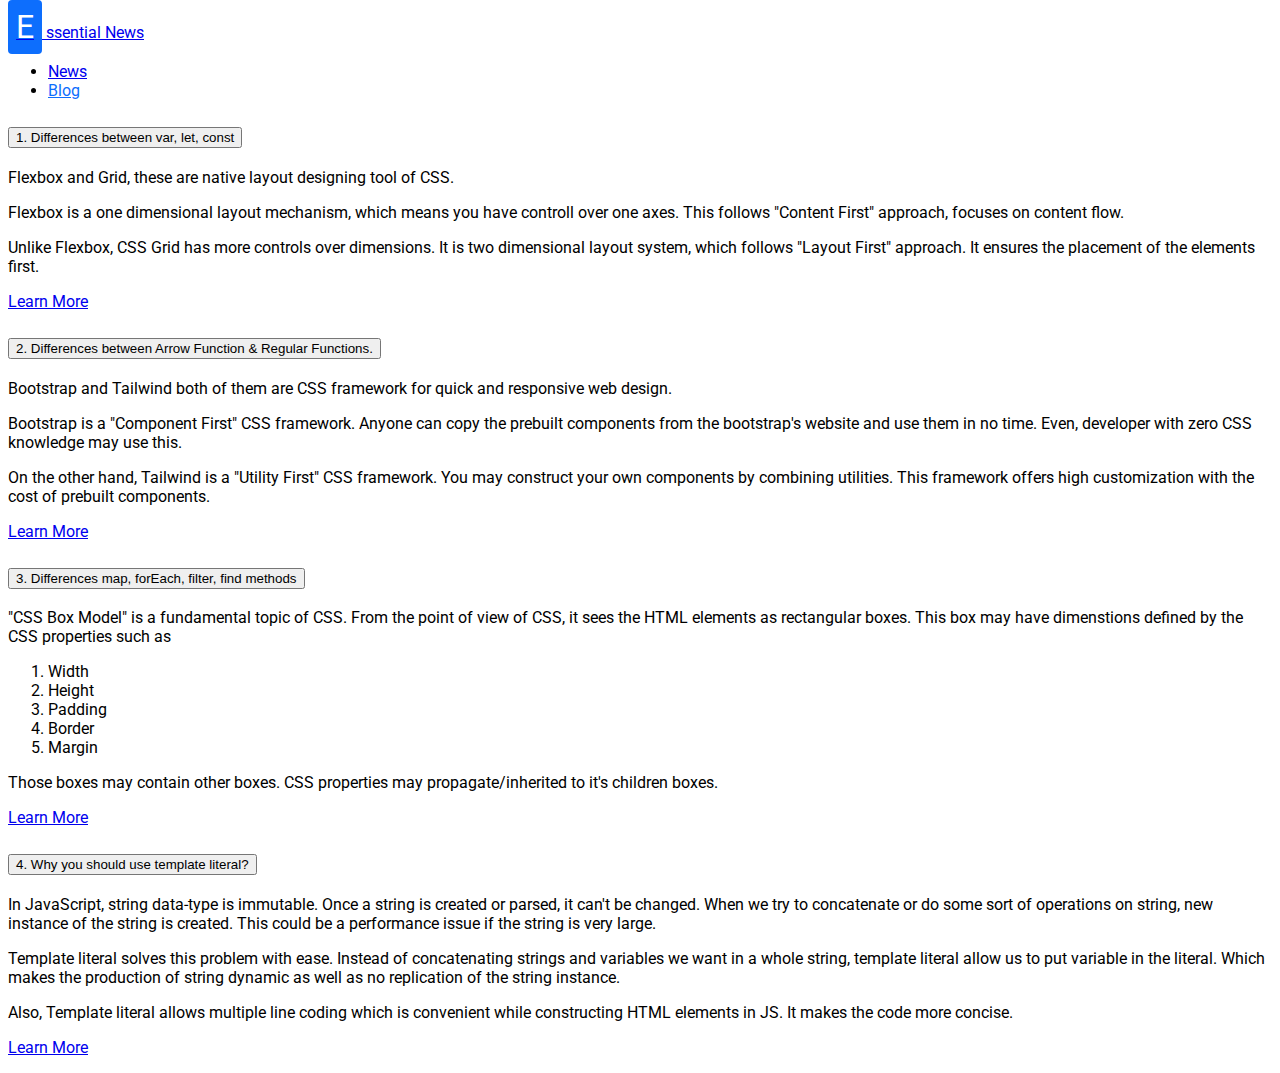
==== html/blog.html @ d03d8aff "Answered the 4th question" ====
<!DOCTYPE html>
<html lang="en">
  <head>
    <meta charset="UTF-8" />
    <meta name="viewport" content="width=device-width, initial-scale=1.0" />
    <!-- IMPORT Bootstrap CSS -->
    <link
      href="https://cdn.jsdelivr.net/npm/bootstrap@5.2.0/dist/css/bootstrap.min.css"
      rel="stylesheet"
      integrity="sha384-gH2yIJqKdNHPEq0n4Mqa/HGKIhSkIHeL5AyhkYV8i59U5AR6csBvApHHNl/vI1Bx"
      crossorigin="anonymous"
    />

    <!-- User Authored Style Sheets -->
    <link rel="stylesheet" href="../style.css" />
    <title>Blog | The Essential News</title>
  </head>
  <body>
    <header>
      <!-- Top Navigation Bar -->
      <nav class="navbar bg-light">
        <div class="container">
          <a class="navbar-brand" href="/index.html"
            ><span class="big">E</span> ssential News</a
          >
          <div class="d-lg-flex justify-content-lg-end">
            <ul class="navbar-nav d-flex flex-row">
              <li class="nav-item p-3">
                <a class="nav-link" aria-current="page" href="/index.html"
                  >News</a
                >
              </li>
              <li class="nav-item p-3">
                <a class="nav-link active" href="html/blog.html">Blog</a>
              </li>
            </ul>
          </div>
        </div>
      </nav>
    </header>

    <div class="container">
      <!-- Accordion -->
      <div class="mt-4 accordion accordion-flush" id="accordionFlushExample">
        <div class="accordion-item">
          <h2 class="accordion-header" id="flush-headingOne">
            <button
              class="accordion-button collapsed fw-bold"
              type="button"
              data-bs-toggle="collapse"
              data-bs-target="#flush-collapseOne"
              aria-expanded="false"
              aria-controls="flush-collapseOne"
            >
              1. Differences between var, let, const
            </button>
          </h2>
          <div
            id="flush-collapseOne"
            class="accordion-collapse collapse"
            aria-labelledby="flush-headingOne"
            data-bs-parent="#accordionFlushExample"
          >
            <div class="accordion-body">
              <div>
                <p>
                  Flexbox and Grid, these are native layout designing tool of
                  CSS.
                </p>
                <p>
                  Flexbox is a one dimensional layout mechanism, which means you
                  have controll over one axes. This follows "Content First"
                  approach, focuses on content flow.
                </p>
                <p>
                  Unlike Flexbox, CSS Grid has more controls over dimensions. It
                  is two dimensional layout system, which follows "Layout First"
                  approach. It ensures the placement of the elements first.
                </p>
                <p>
                  <a
                    href="https://screeching-plough-4fd.notion.site/Video-8-10-Responsive-CSS-Layout-Summary-3aff1140076f4d38a83a34333e248758"
                    class="btn theme-background"
                    >Learn More</a
                  >
                </p>
              </div>
            </div>
          </div>
        </div>
        <div class="accordion-item">
          <h2 class="accordion-header" id="flush-headingTwo">
            <button
              class="accordion-button collapsed fw-bold"
              type="button"
              data-bs-toggle="collapse"
              data-bs-target="#flush-collapseTwo"
              aria-expanded="false"
              aria-controls="flush-collapseTwo"
            >
              2. Differences between Arrow Function & Regular Functions.
            </button>
          </h2>
          <div
            id="flush-collapseTwo"
            class="accordion-collapse collapse"
            aria-labelledby="flush-headingTwo"
            data-bs-parent="#accordionFlushExample"
          >
            <div class="accordion-body">
              <p>
                Bootstrap and Tailwind both of them are CSS framework for quick
                and responsive web design.
              </p>

              <p>
                Bootstrap is a "Component First" CSS framework. Anyone can copy
                the prebuilt components from the bootstrap's website and use
                them in no time. Even, developer with zero CSS knowledge may use
                this.
              </p>

              <p>
                On the other hand, Tailwind is a "Utility First" CSS framework.
                You may construct your own components by combining utilities.
                This framework offers high customization with the cost of
                prebuilt components.
              </p>

              <p>
                <a
                  class="btn theme-background"
                  href="https://www.geeksforgeeks.org/tailwind-css-vs-bootstrap/#:~:text=Bootstrap%20comes%20with%20a%20set,that%20makes%20them%20look%20identical."
                  >Learn More</a
                >
              </p>
            </div>
          </div>
        </div>
        <div class="accordion-item">
          <h2 class="accordion-header" id="flush-headingThree">
            <button
              class="accordion-button collapsed fw-bold"
              type="button"
              data-bs-toggle="collapse"
              data-bs-target="#flush-collapseThree"
              aria-expanded="false"
              aria-controls="flush-collapseThree"
            >
              3. Differences map, forEach, filter, find methods
            </button>
          </h2>
          <div
            id="flush-collapseThree"
            class="accordion-collapse collapse"
            aria-labelledby="flush-headingThree"
            data-bs-parent="#accordionFlushExample"
          >
            <div class="accordion-body">
              <p>
                "CSS Box Model" is a fundamental topic of CSS. From the point of
                view of CSS, it sees the HTML elements as rectangular boxes.
                This box may have dimenstions defined by the CSS properties such
                as
              </p>
              <ol>
                <li>Width</li>
                <li>Height</li>
                <li>Padding</li>
                <li>Border</li>
                <li>Margin</li>
              </ol>
              <p>
                Those boxes may contain other boxes. CSS properties may
                propagate/inherited to it's children boxes.
              </p>
              <p>
                <a
                  class="btn theme-background"
                  href="https://web.dev/learn/css/box-model/#a-useful-analogy"
                  >Learn More</a
                >
              </p>
            </div>
          </div>
        </div>
        <div class="accordion-item">
          <h2 class="accordion-header" id="flush-headingFour">
            <button
              class="accordion-button collapsed fw-bold"
              type="button"
              data-bs-toggle="collapse"
              data-bs-target="#flush-collapseFour"
              aria-expanded="false"
              aria-controls="flush-collapseFour"
            >
              4. Why you should use template literal?
            </button>
          </h2>
          <div
            id="flush-collapseFour"
            class="accordion-collapse collapse"
            aria-labelledby="flush-headingFour"
            data-bs-parent="#accordionFlushExample"
          >
            <div class="accordion-body">
              <p>
                In JavaScript, string data-type is immutable. Once a string is
                created or parsed, it can't be changed. When we try to
                concatenate or do some sort of operations on string, new
                instance of the string is created. This could be a performance
                issue if the string is very large.
              </p>

              <p>
                Template literal solves this problem with ease. Instead of
                concatenating strings and variables we want in a whole string,
                template literal allow us to put variable in the literal. Which
                makes the production of string dynamic as well as no replication
                of the string instance.
              </p>
              <p>
                Also, Template literal allows multiple line coding which is
                convenient while constructing HTML elements in JS. It makes the
                code more concise.
              </p>

              <p>
                <a
                  class="btn theme-background"
                  href="https://medium.com/nerd-for-tech/concatenated-strings-vs-es6-template-literals-in-react-fa96e78c7da7"
                  target="_blank"
                  >Learn More</a
                >
              </p>
            </div>
          </div>
        </div>
      </div>
      <!-- END of Accordion -->
    </div>

    <!-- ----------------------------- JavaScripts ----------------------- -->
    <!-- IMPORT Bootstrap JS -->
    <script
      src="https://cdn.jsdelivr.net/npm/bootstrap@5.2.0/dist/js/bootstrap.bundle.min.js"
      integrity="sha384-A3rJD856KowSb7dwlZdYEkO39Gagi7vIsF0jrRAoQmDKKtQBHUuLZ9AsSv4jD4Xa"
      crossorigin="anonymous"
    ></script>
  </body>
</html>
---- style.css ----
@import url("https://fonts.googleapis.com/css2?family=Roboto:wght@400;500;700&display=swap");

:root {
  --primary-color: #0d6efd;
}

body {
  font-family: "Roboto", "Lucida Sans", "Lucida Sans Regular", "Lucida Grande",
    "Lucida Sans Unicode", Geneva, Verdana, sans-serif;
}

/* For Loading Screen */
.loader {
  border: 16px solid #f3f3f3; /* Light grey */
  border-top: 16px solid #3498db; /* Blue */
  border-radius: 50%;
  width: 120px;
  height: 120px;
  animation: spin 2s linear infinite;
}

@keyframes spin {
  0% {
    transform: rotate(0deg);
  }
  100% {
    transform: rotate(360deg);
  }
}

/* For Logo */
.big {
  font-size: 2rem;
  background-color: var(--primary-color);
  color: white;
  padding: 0.5rem;
  border-radius: 0.25rem;
}

/* Handling Author Image */
.author-img {
  height: 3rem;
  width: 3rem;
  border-radius: 100%;
}

/* Tweaking Bootstrap */
.active {
  color: var(--primary-color) !important;
  text-shadow: gray;
}

/* Customizing Font Awesome Icons */
.fa-circle-arrow-right {
  font-size: 2.75rem;
  color: var(--primary-color);
}
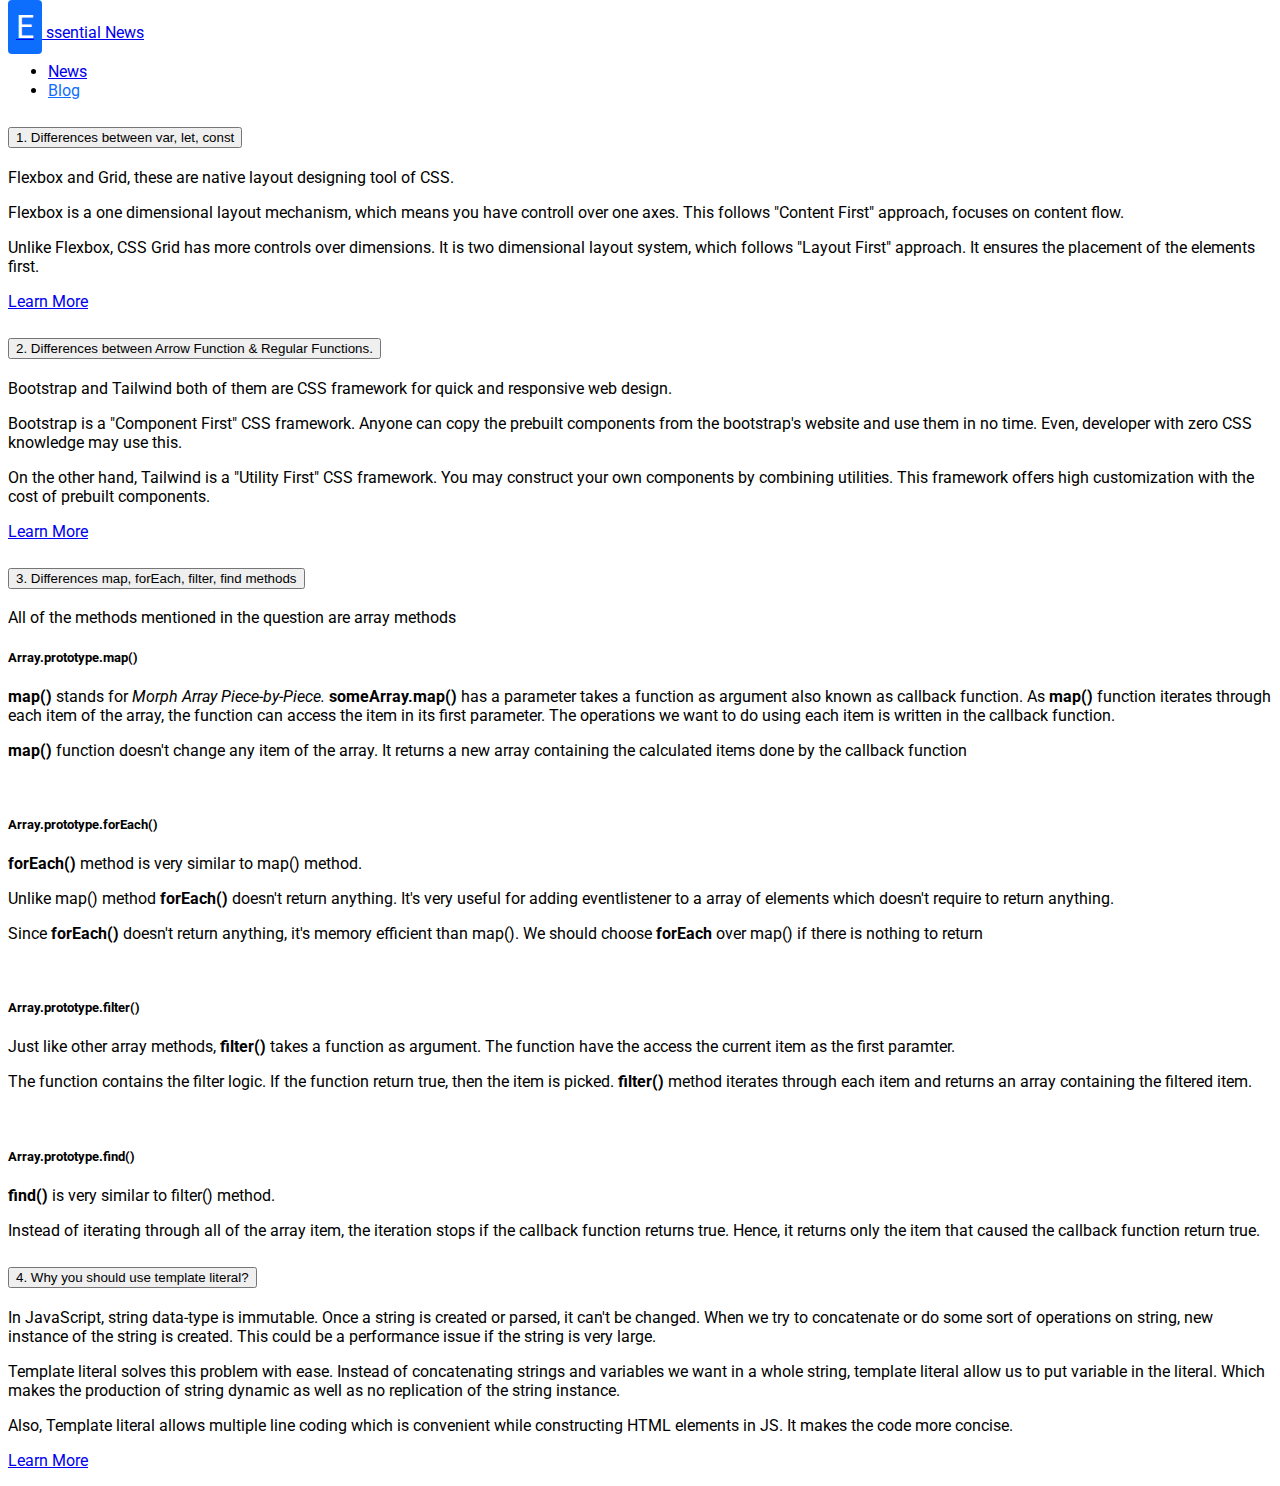
==== commit dfb83dad: "Answered the 3rd Question" ====
--- a/html/blog.html
+++ b/html/blog.html
@@ -158,28 +158,62 @@
           >
             <div class="accordion-body">
               <p>
-                "CSS Box Model" is a fundamental topic of CSS. From the point of
-                view of CSS, it sees the HTML elements as rectangular boxes.
-                This box may have dimenstions defined by the CSS properties such
-                as
-              </p>
-              <ol>
-                <li>Width</li>
-                <li>Height</li>
-                <li>Padding</li>
-                <li>Border</li>
-                <li>Margin</li>
-              </ol>
-              <p>
-                Those boxes may contain other boxes. CSS properties may
-                propagate/inherited to it's children boxes.
-              </p>
-              <p>
-                <a
-                  class="btn theme-background"
-                  href="https://web.dev/learn/css/box-model/#a-useful-analogy"
-                  >Learn More</a
-                >
+                All of the methods mentioned in the question are array methods
+              </p>
+              <h5>Array.prototype.map()</h5>
+              <p>
+                <strong>map()</strong> stands for
+                <i>Morph Array Piece-by-Piece.</i>
+                <strong>someArray.map() </strong>has a parameter takes a
+                function as argument also known as callback function. As
+                <strong>map()</strong> function iterates through each item of
+                the array, the function can access the item in its first
+                parameter. The operations we want to do using each item is
+                written in the callback function.
+              </p>
+              <p>
+                <strong>map()</strong> function doesn't change any item of the
+                array. It returns a new array containing the calculated items
+                done by the callback function
+              </p>
+              <br />
+              <h5>Array.prototype.forEach()</h5>
+              <p>
+                <strong>forEach()</strong> method is very similar to map()
+                method.
+              </p>
+              <p>
+                Unlike map() method <strong>forEach()</strong> doesn't return
+                anything. It's very useful for adding eventlistener to a array
+                of elements which doesn't require to return anything.
+              </p>
+              <p>
+                Since <strong>forEach()</strong> doesn't return anything, it's
+                memory efficient than map(). We should choose
+                <strong>forEach </strong> over map() if there is nothing to
+                return
+              </p>
+              <br />
+              <h5>Array.prototype.filter()</h5>
+              <p>
+                Just like other array methods, <strong>filter()</strong> takes a
+                function as argument. The function have the access the current
+                item as the first paramter.
+              </p>
+              <p>
+                The function contains the filter logic. If the function return
+                true, then the item is picked.
+                <strong>filter()</strong> method iterates through each item and
+                returns an array containing the filtered item.
+              </p>
+              <br />
+              <h5>Array.prototype.find()</h5>
+              <p><strong>find()</strong> is very similar to filter() method.</p>
+              <p>
+                Instead of iterating through all of the array item, the
+                iteration stops if the callback function returns true. Hence, it
+                returns only the item that caused the callback function return
+                true.
               </p>
             </div>
           </div>
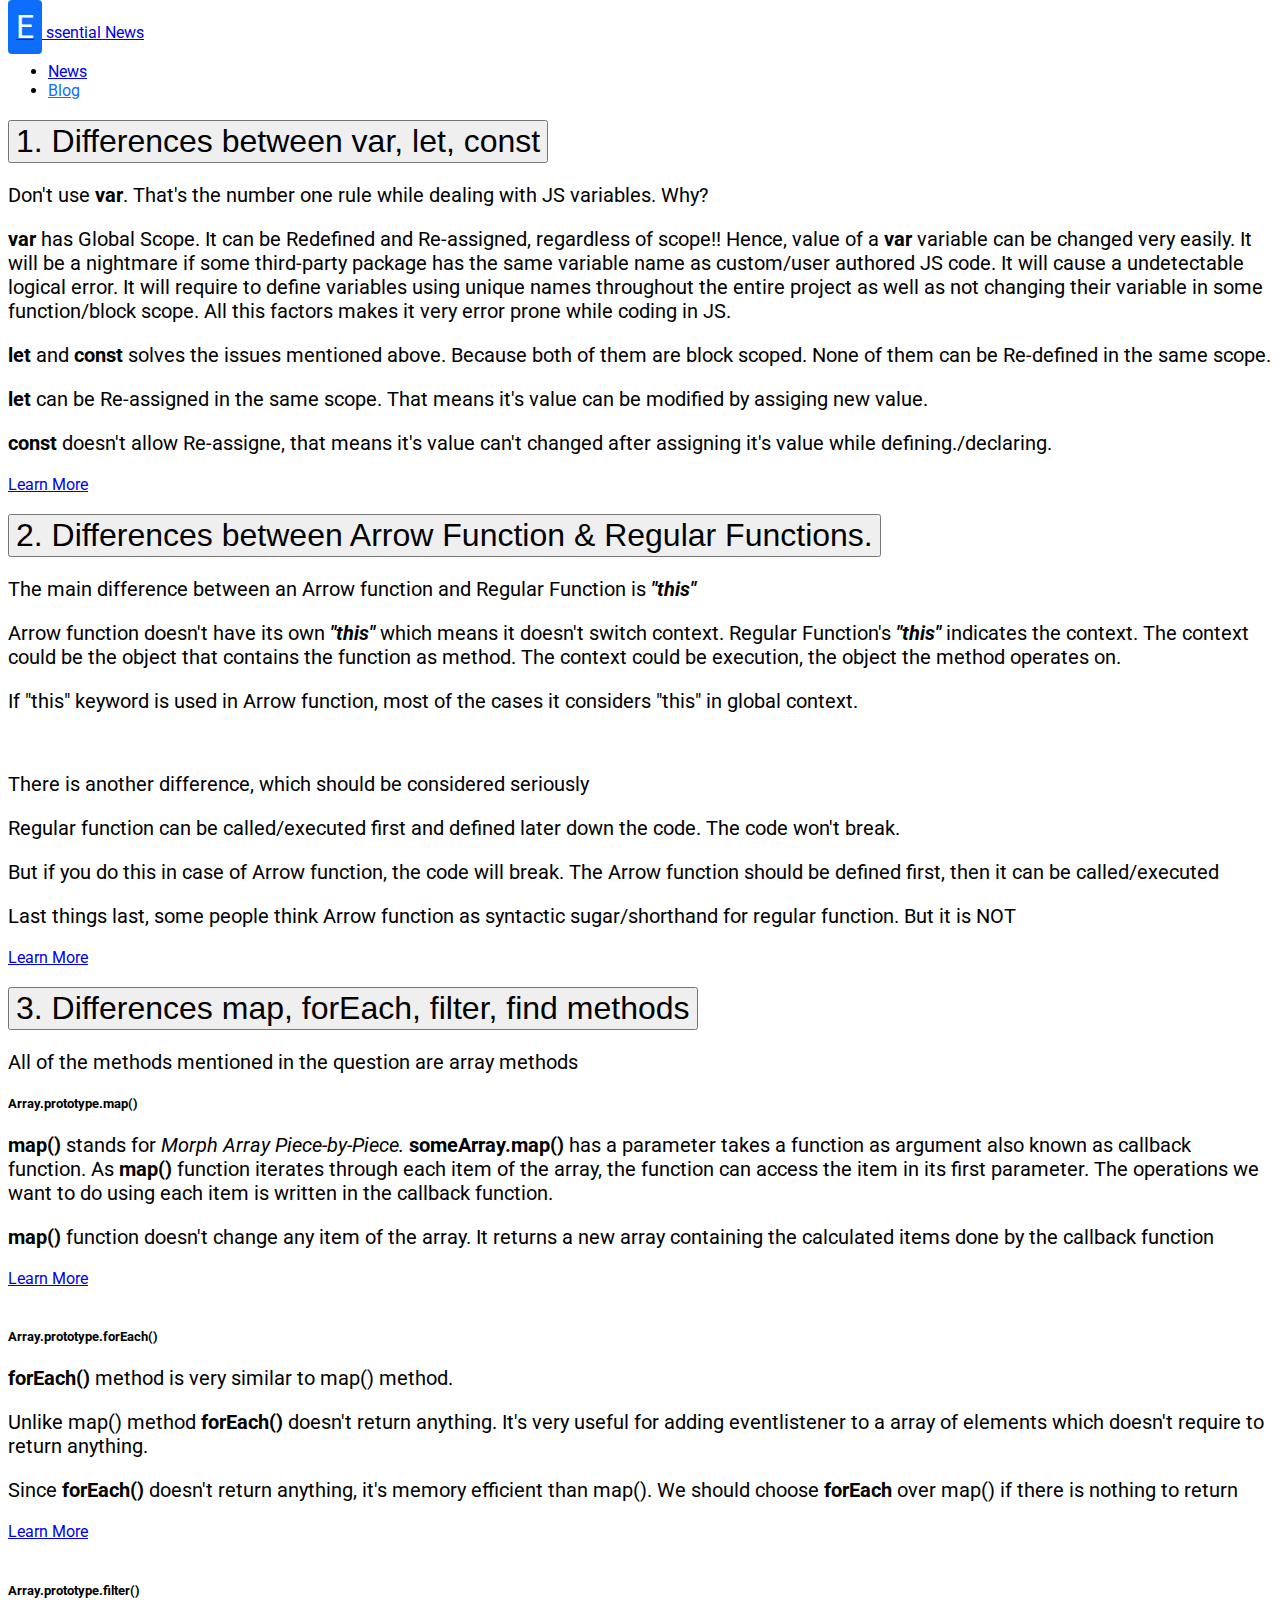
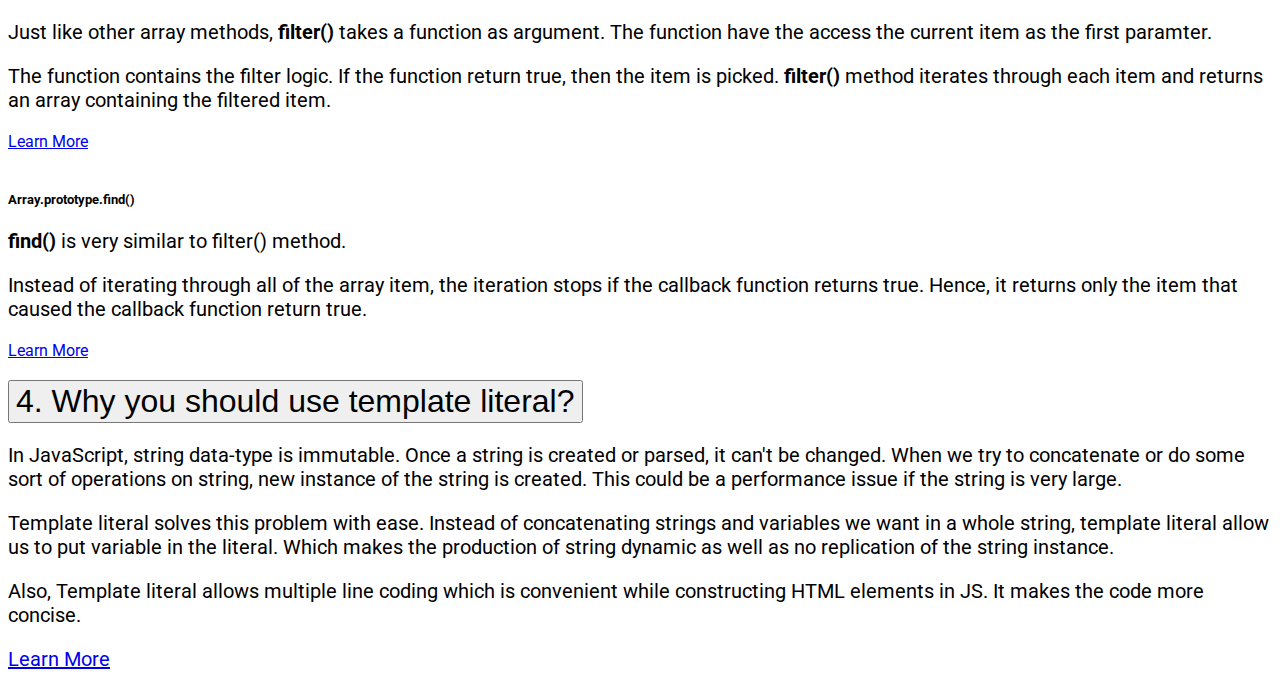
==== commit 928b9503: "Answered the 2nd and 1st Questions" ====
--- a/html/blog.html
+++ b/html/blog.html
@@ -15,6 +15,14 @@
     <link rel="stylesheet" href="../style.css" />
     <title>Blog | The Essential News</title>
   </head>
+  <style>
+    .accordion-button {
+      font-size: 2rem;
+    }
+    p {
+      font-size: 1.25rem;
+    }
+  </style>
   <body>
     <header>
       <!-- Top Navigation Bar -->
@@ -62,29 +70,42 @@
             data-bs-parent="#accordionFlushExample"
           >
             <div class="accordion-body">
-              <div>
-                <p>
-                  Flexbox and Grid, these are native layout designing tool of
-                  CSS.
-                </p>
-                <p>
-                  Flexbox is a one dimensional layout mechanism, which means you
-                  have controll over one axes. This follows "Content First"
-                  approach, focuses on content flow.
-                </p>
-                <p>
-                  Unlike Flexbox, CSS Grid has more controls over dimensions. It
-                  is two dimensional layout system, which follows "Layout First"
-                  approach. It ensures the placement of the elements first.
-                </p>
-                <p>
-                  <a
-                    href="https://screeching-plough-4fd.notion.site/Video-8-10-Responsive-CSS-Layout-Summary-3aff1140076f4d38a83a34333e248758"
-                    class="btn theme-background"
-                    >Learn More</a
-                  >
-                </p>
-              </div>
+              <p>
+                Don't use <strong>var</strong>. That's the number one rule while
+                dealing with JS variables. Why?
+              </p>
+              <p>
+                <strong>var</strong> has Global Scope. It can be Redefined and
+                Re-assigned, regardless of scope!! Hence, value of a
+                <strong>var</strong>
+                variable can be changed very easily. It will be a nightmare if
+                some third-party package has the same variable name as
+                custom/user authored JS code. It will cause a undetectable
+                logical error. It will require to define variables using unique
+                names throughout the entire project as well as not changing
+                their variable in some function/block scope. All this factors
+                makes it very error prone while coding in JS.
+              </p>
+              <p>
+                <strong>let</strong> and <strong>const</strong> solves the
+                issues mentioned above. Because both of them are block scoped.
+                None of them can be Re-defined in the same scope.
+              </p>
+              <p>
+                <strong>let</strong> can be Re-assigned in the same scope. That
+                means it's value can be modified by assiging new value.
+              </p>
+              <p>
+                <strong>const</strong> doesn't allow Re-assigne, that means it's
+                value can't changed after assigning it's value while
+                defining./declaring.
+              </p>
+              <a
+                class="btn btn-primary"
+                href="https://www.freecodecamp.org/news/var-let-and-const-whats-the-difference/"
+                target="_blank"
+                >Learn More</a
+              >
             </div>
           </div>
         </div>
@@ -109,31 +130,45 @@
           >
             <div class="accordion-body">
               <p>
-                Bootstrap and Tailwind both of them are CSS framework for quick
-                and responsive web design.
-              </p>
-
-              <p>
-                Bootstrap is a "Component First" CSS framework. Anyone can copy
-                the prebuilt components from the bootstrap's website and use
-                them in no time. Even, developer with zero CSS knowledge may use
-                this.
-              </p>
-
-              <p>
-                On the other hand, Tailwind is a "Utility First" CSS framework.
-                You may construct your own components by combining utilities.
-                This framework offers high customization with the cost of
-                prebuilt components.
-              </p>
-
-              <p>
-                <a
-                  class="btn theme-background"
-                  href="https://www.geeksforgeeks.org/tailwind-css-vs-bootstrap/#:~:text=Bootstrap%20comes%20with%20a%20set,that%20makes%20them%20look%20identical."
-                  >Learn More</a
-                >
-              </p>
+                The main difference between an Arrow function and Regular
+                Function is <b><i>"this"</i></b>
+              </p>
+              <p>
+                Arrow function doesn't have its own <b><i>"this"</i></b>
+                which means it doesn't switch context. Regular Function's
+                <b><i>"this"</i></b>
+                indicates the context. The context could be the object that
+                contains the function as method. The context could be execution,
+                the object the method operates on.
+              </p>
+              <p>
+                If "this" keyword is used in Arrow function, most of the cases
+                it considers "this" in global context.
+              </p>
+              <br />
+              <p>
+                There is another difference, which should be considered
+                seriously
+              </p>
+              <p>
+                Regular function can be called/executed first and defined later
+                down the code. The code won't break.
+              </p>
+              <p>
+                But if you do this in case of Arrow function, the code will
+                break. The Arrow function should be defined first, then it can
+                be called/executed
+              </p>
+              <p>
+                Last things last, some people think Arrow function as syntactic
+                sugar/shorthand for regular function. But it is NOT
+              </p>
+              <a
+                class="btn btn-primary"
+                href="https://eloquentjavascript.net/03_functions.html"
+                target="_blank"
+                >Learn More</a
+              >
             </div>
           </div>
         </div>
@@ -176,6 +211,13 @@
                 array. It returns a new array containing the calculated items
                 done by the callback function
               </p>
+              <a
+                class="btn btn-primary"
+                href="https://developer.mozilla.org/en-US/docs/Web/JavaScript/Reference/Global_Objects/Array/map"
+                target="_blank"
+                >Learn More</a
+              >
+              <br />
               <br />
               <h5>Array.prototype.forEach()</h5>
               <p>
@@ -193,6 +235,13 @@
                 <strong>forEach </strong> over map() if there is nothing to
                 return
               </p>
+              <a
+                class="btn btn-primary"
+                href="https://developer.mozilla.org/en-US/docs/Web/JavaScript/Reference/Global_Objects/Array/forEach"
+                target="_blank"
+                >Learn More</a
+              >
+              <br />
               <br />
               <h5>Array.prototype.filter()</h5>
               <p>
@@ -206,6 +255,13 @@
                 <strong>filter()</strong> method iterates through each item and
                 returns an array containing the filtered item.
               </p>
+              <a
+                class="btn btn-primary"
+                href="https://developer.mozilla.org/en-US/docs/Web/JavaScript/Reference/Global_Objects/Array/filter"
+                target="_blank"
+                >Learn More</a
+              >
+              <br />
               <br />
               <h5>Array.prototype.find()</h5>
               <p><strong>find()</strong> is very similar to filter() method.</p>
@@ -215,6 +271,12 @@
                 returns only the item that caused the callback function return
                 true.
               </p>
+              <a
+                class="btn btn-primary"
+                href="https://developer.mozilla.org/en-US/docs/Web/JavaScript/Reference/Global_Objects/Array/find"
+                target="_blank"
+                >Learn More</a
+              >
             </div>
           </div>
         </div>
@@ -261,7 +323,7 @@
 
               <p>
                 <a
-                  class="btn theme-background"
+                  class="btn btn-primary"
                   href="https://medium.com/nerd-for-tech/concatenated-strings-vs-es6-template-literals-in-react-fa96e78c7da7"
                   target="_blank"
                   >Learn More</a
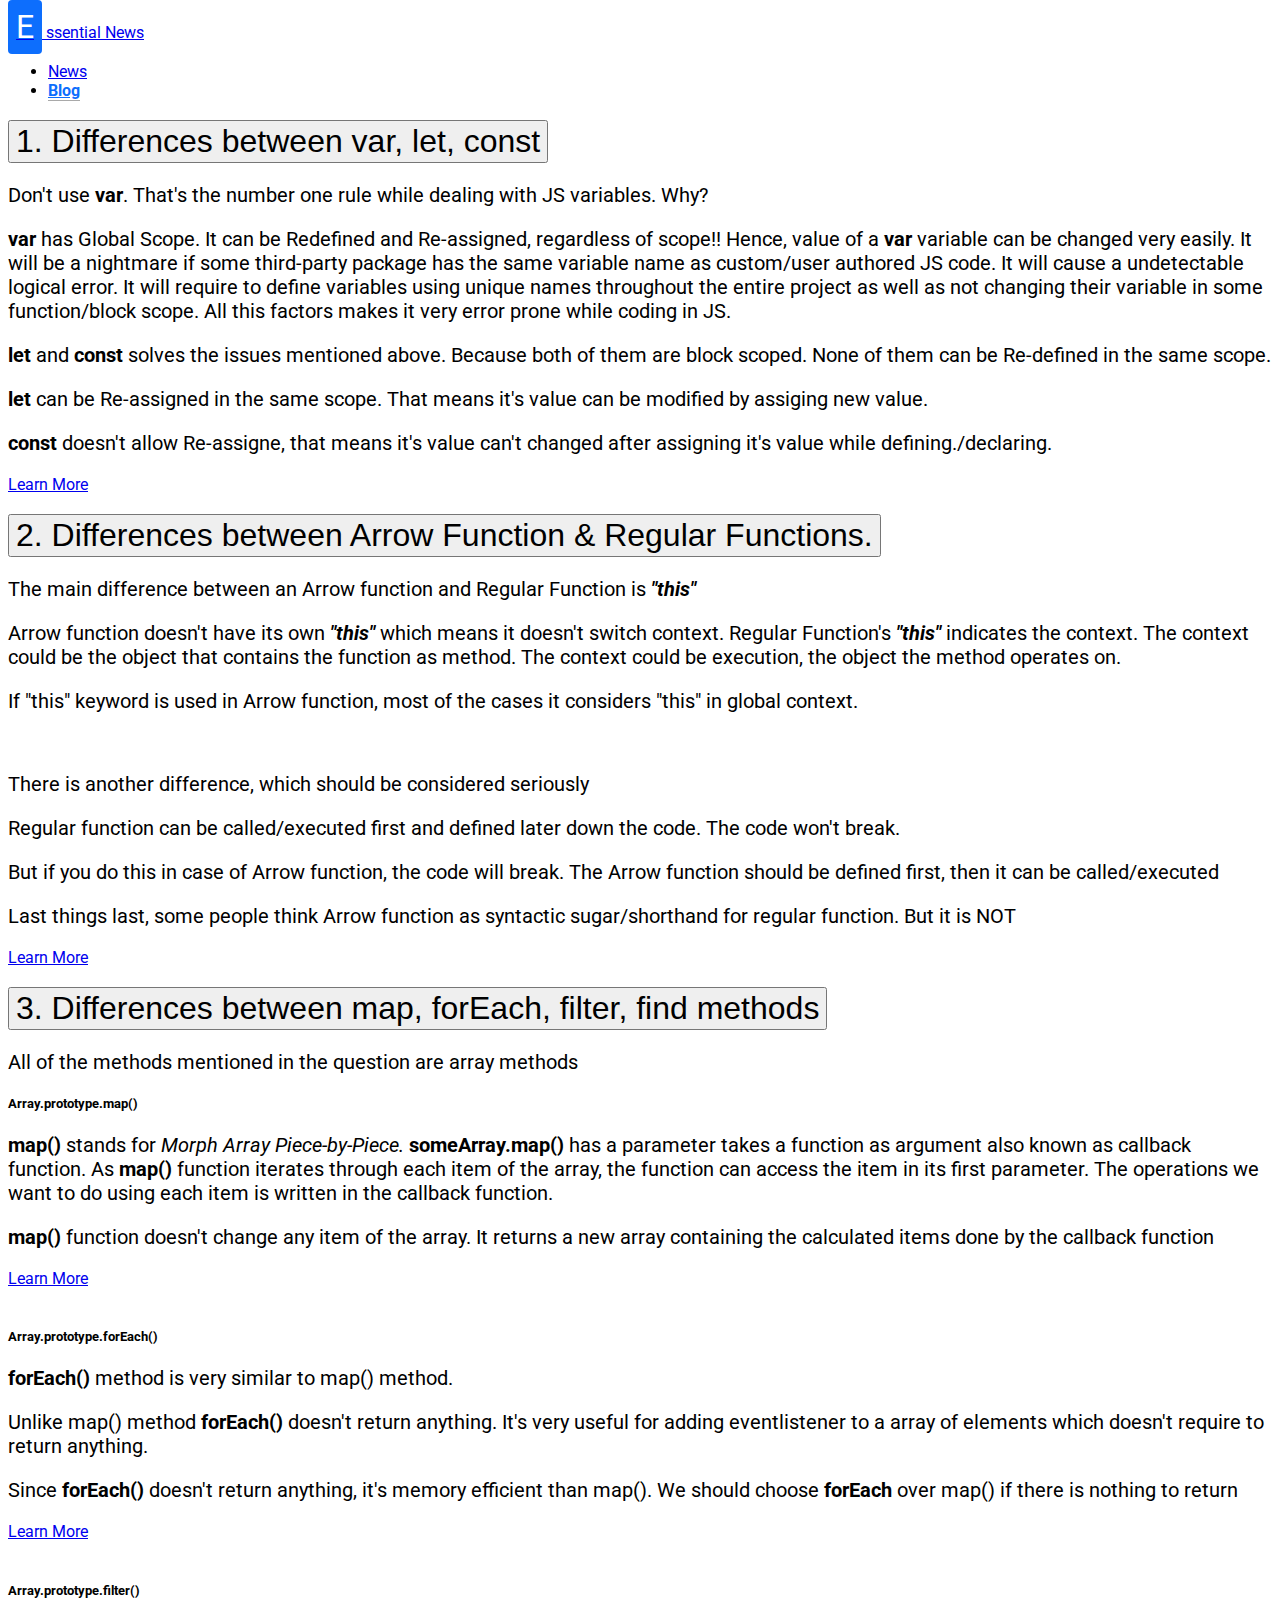
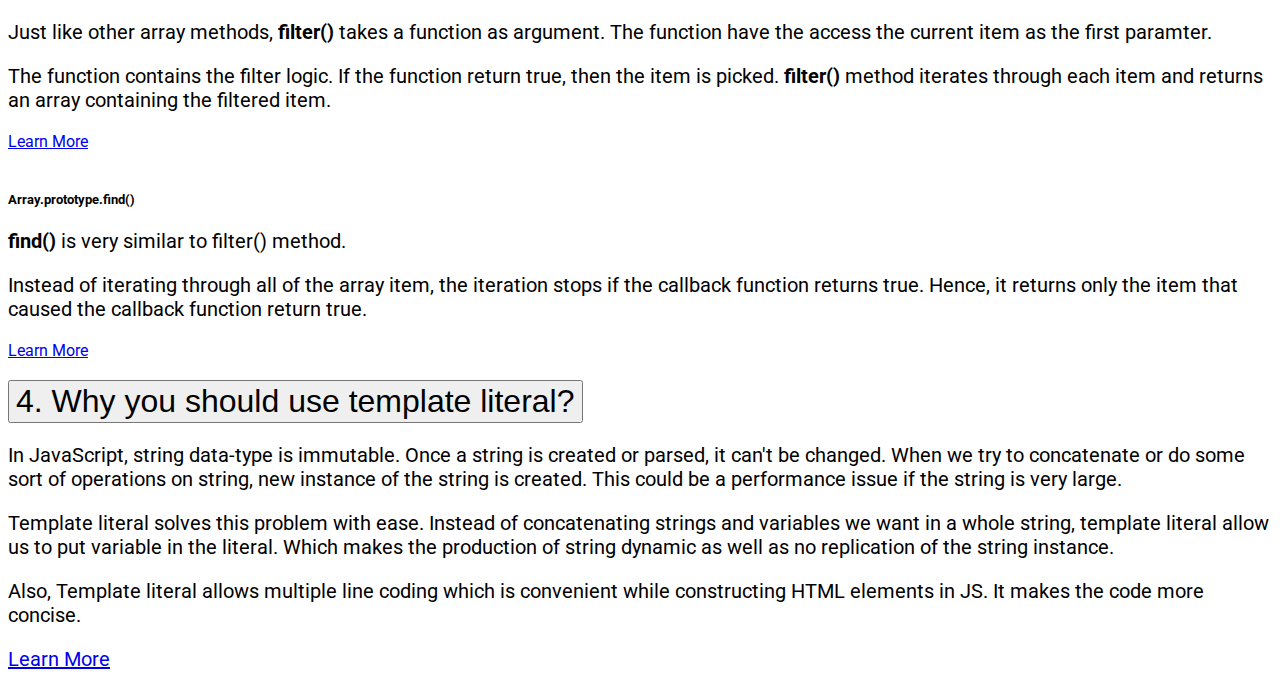
==== commit 5b0da3e5: "Handled Error and Showed some ERROR in UI. Ready to Submit." ====
--- a/html/blog.html
+++ b/html/blog.html
@@ -182,7 +182,7 @@
               aria-expanded="false"
               aria-controls="flush-collapseThree"
             >
-              3. Differences map, forEach, filter, find methods
+              3. Differences between map, forEach, filter, find methods
             </button>
           </h2>
           <div
--- a/style.css
+++ b/style.css
@@ -48,6 +48,17 @@
 .active {
   color: var(--primary-color) !important;
   text-shadow: gray;
+  font-weight: 700;
+  border-bottom: 1px solid darkgray;
+}
+
+.navbar-toggler {
+  color: white;
+  background-color: var(--primary-color);
+  margin: 0.52rem 0;
+}
+.navbar-toggler-icon {
+  color: white !important;
 }
 
 /* Customizing Font Awesome Icons */
